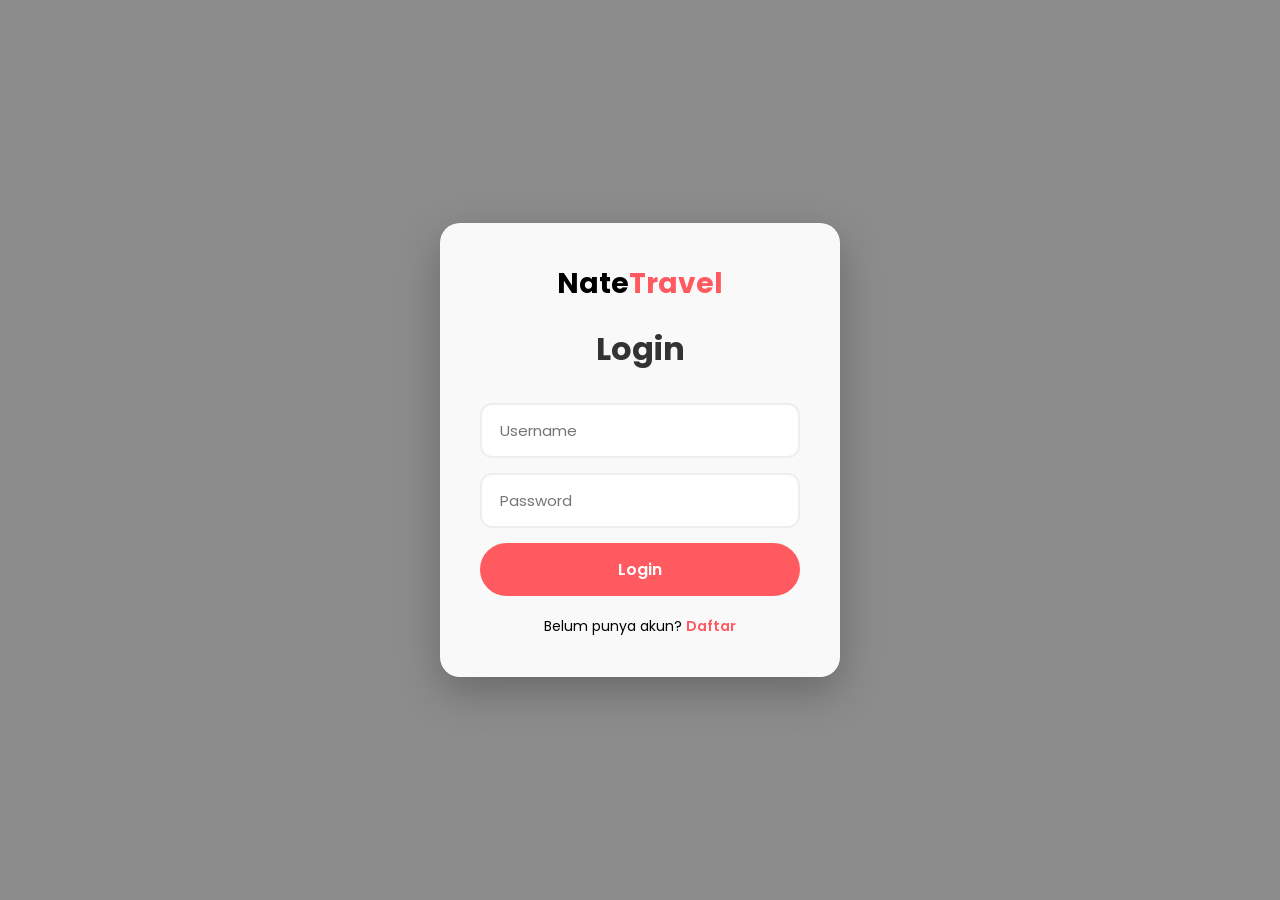
==== Projek/login.html @ f215311d "Updated : Login and Register UI added some login and register interface, now users can create an acc" ====
<!DOCTYPE html>
<html>
<head>
    <title>Login</title>
    <link rel="stylesheet" href="login.css">
</head>
<body>

<div class="container">

    <div class="logo">
        Nate<span>Travel</span>
    </div>

    <h2>Login</h2>

    <input type="text" id="username" placeholder="Username">

    <input type="password" id="password" placeholder="Password">

    <button onclick="login()">Login</button>

    <p id="pesan"></p>

    <div class="link">
        Belum punya akun?
        <a href="register.html">Daftar</a>
    </div>

</div>
<script>
function login(){

    let username =
    document.getElementById("username").value;

    let password =
    document.getElementById("password").value;

    let users =
    JSON.parse(localStorage.getItem("users")) || [];

    let found = users.find(user =>
        user.username === username &&
        user.password === password
    );

    if(found){

        localStorage.setItem(
            "isLoggedIn",
            "true"
        );

        window.location.href = "index.html";

    }else{

        document.getElementById("pesan").innerHTML =
        "Username atau Password salah!";
    }
}
</script>

</body>
</html>
---- Projek/login.css ----
@import url('https://fonts.googleapis.com/css2?family=Poppins:wght@300;400;500;600;700&display=swap');

*{
    margin:0;
    padding:0;
    box-sizing:border-box;
    font-family:'Poppins',sans-serif;
}

body{
    height:100vh;
    display:flex;
    justify-content:center;
    align-items:center;

    background:
    linear-gradient(
        rgba(0,0,0,0.45),
        rgba(0,0,0,0.45)
    ),
    url("https://images.unsplash.com/photo-1500530855697-b586d89ba3ee?auto=format&fit=crop&w=1600&q=80");

    background-size:cover;
    background-position:center;
}

.container{
    width:400px;
    background:rgba(255,255,255,0.95);
    backdrop-filter:blur(10px);

    padding:40px;
    border-radius:20px;

    box-shadow:
    0 15px 40px rgba(0,0,0,0.25);

    text-align:center;
}

h2{
    color:#333;
    margin-bottom:30px;
    font-size:32px;
    font-weight:700;
}

input{
    width:100%;
    padding:14px 18px;

    border:2px solid #eee;
    border-radius:12px;

    font-size:15px;
    margin-bottom:15px;

    transition:0.3s;
}

input:focus{
    outline:none;
    border-color:#ff5a5f;

    box-shadow:
    0 0 10px rgba(255,90,95,0.25);
}

button{
    width:100%;
    padding:14px;

    border:none;
    border-radius:50px;

    background:#ff5a5f;
    color:white;

    font-size:16px;
    font-weight:600;

    cursor:pointer;
    transition:0.3s;
}

button:hover{
    transform:translateY(-2px);

    box-shadow:
    0 8px 20px rgba(255,90,95,0.4);
}

#pesan{
    margin-top:15px;
    font-size:14px;
    font-weight:500;
    color:#ff5a5f;
}

.logo{
    font-size:28px;
    font-weight:700;
    margin-bottom:20px;
}

.logo span{
    color:#ff5a5f;
}

.link{
    margin-top:20px;
    font-size:14px;
}

.link a{
    color:#ff5a5f;
    text-decoration:none;
    font-weight:600;
}
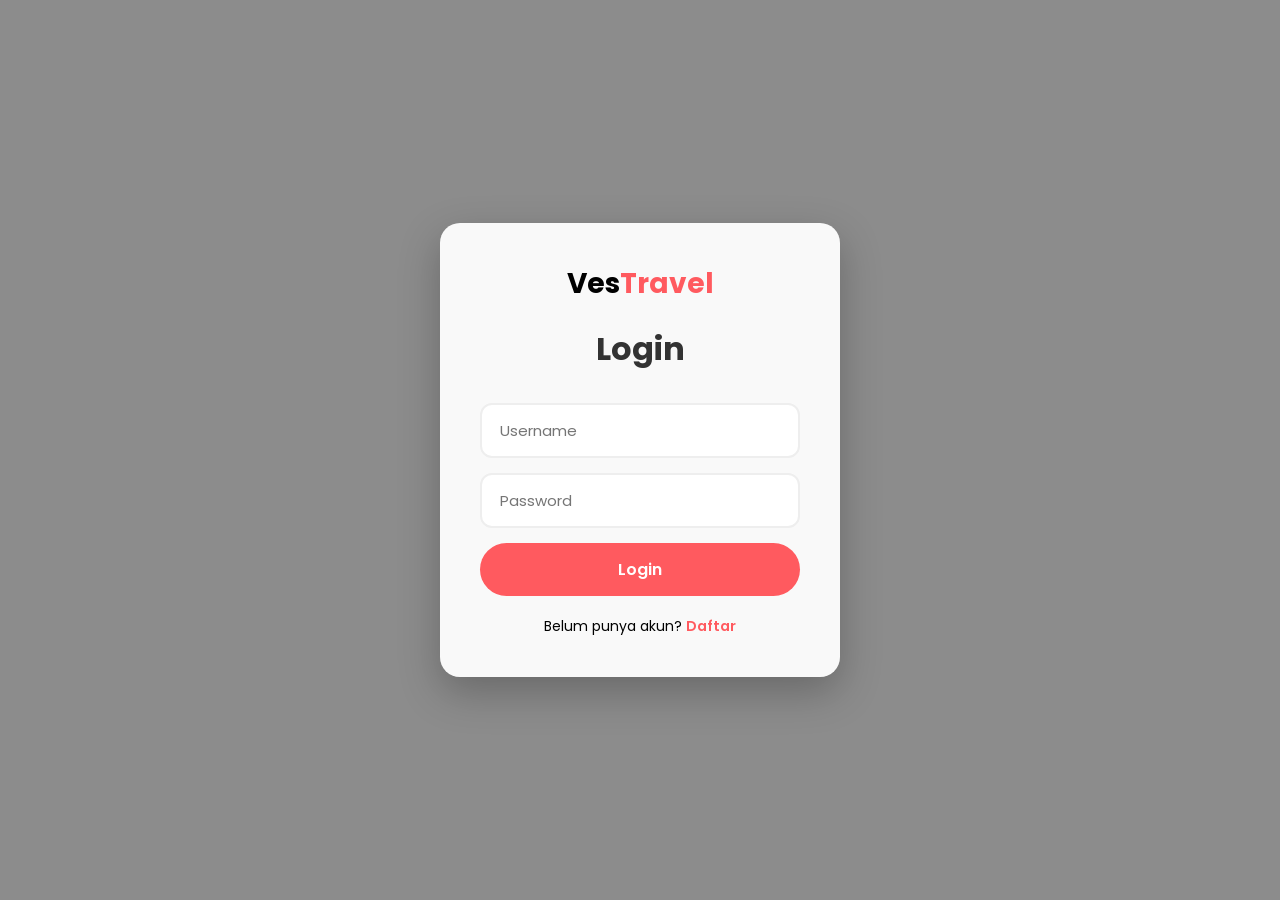
==== commit 489cd8b3: "Updated code" ====
--- a/Projek/login.html
+++ b/Projek/login.html
@@ -9,7 +9,7 @@
 <div class="container">
 
     <div class="logo">
-        Nate<span>Travel</span>
+        Ves<span>Travel</span>
     </div>
 
     <h2>Login</h2>
@@ -63,4 +63,4 @@
 </script>
 
 </body>
-</html>+</html>
